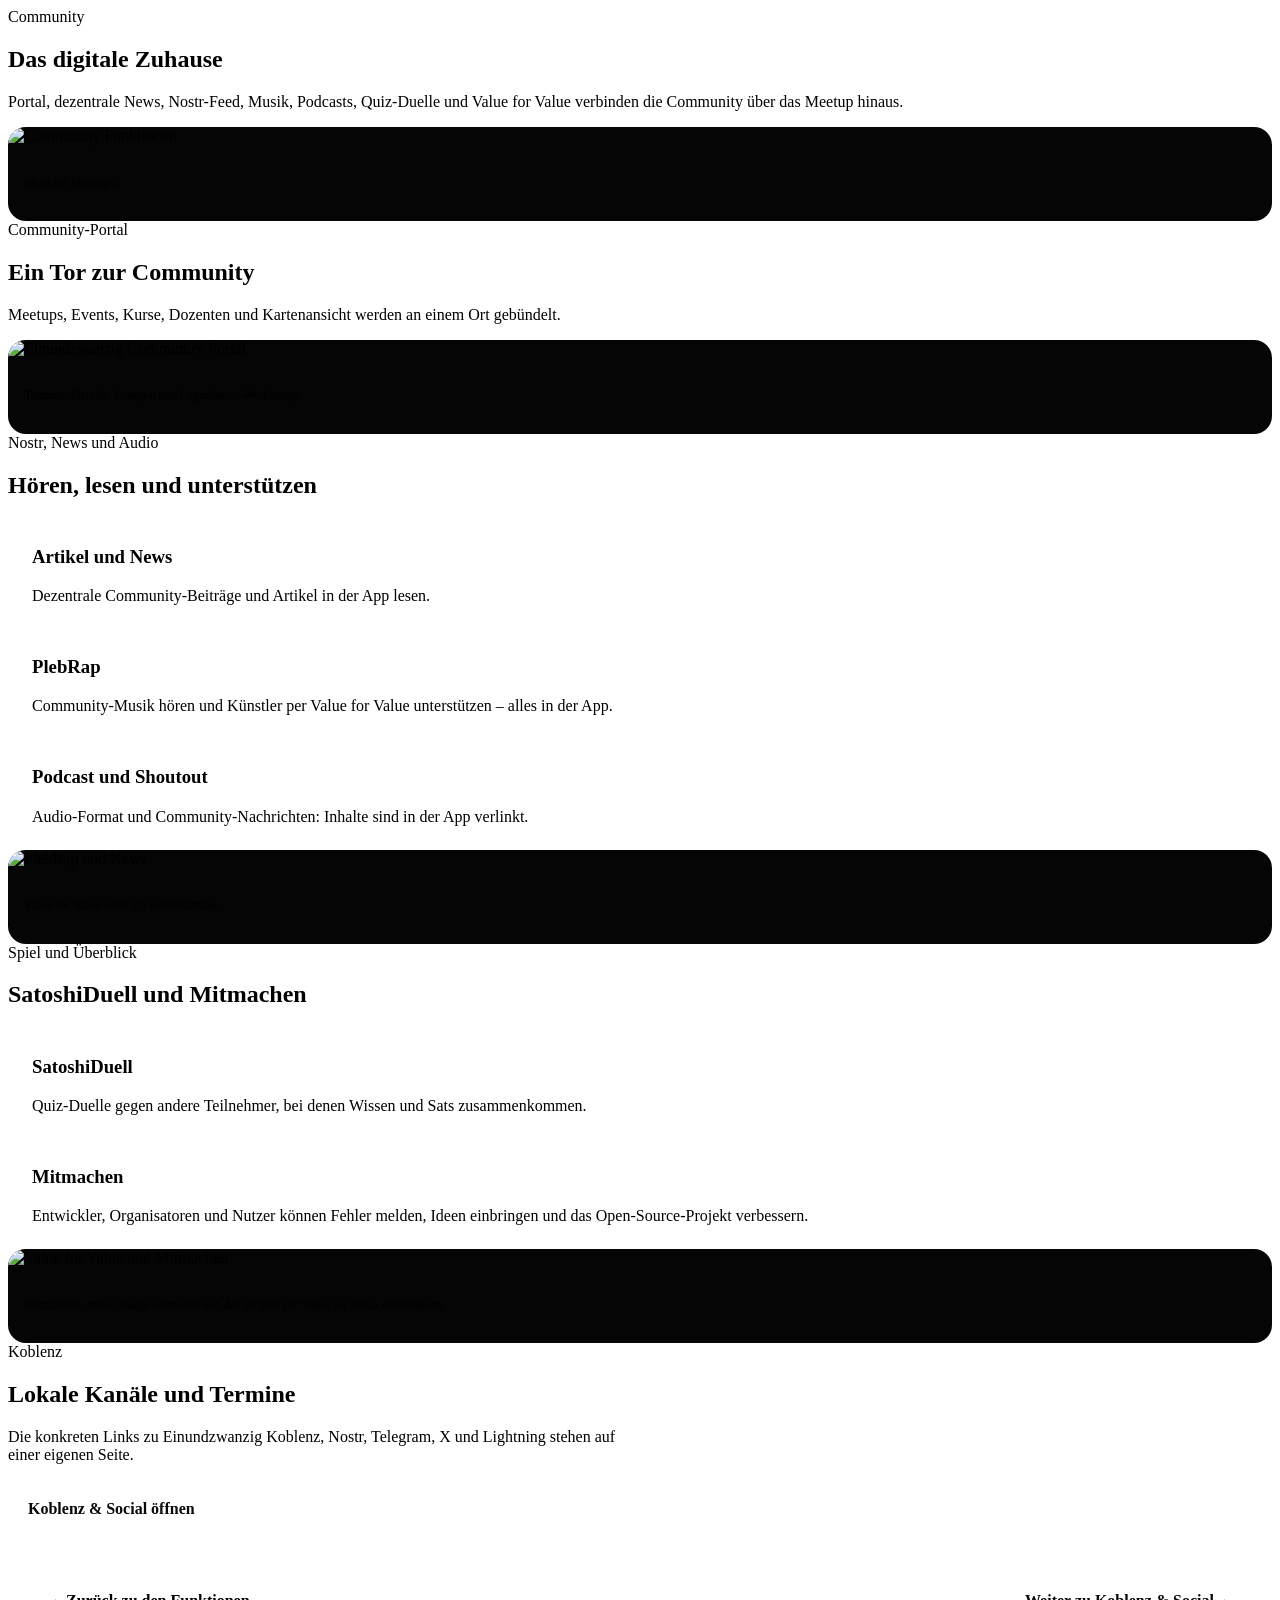
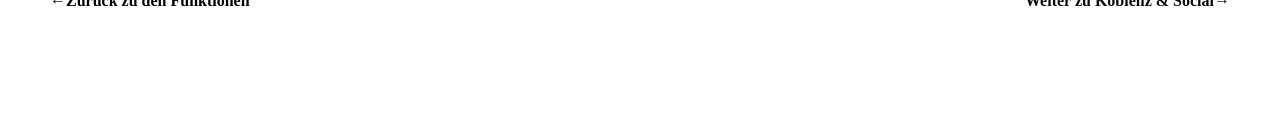
==== community.html @ 4e1bfd4f "Add files via upload" ====
<!DOCTYPE html>

<html data-theme="dark" lang="de">
<head>
<meta charset="utf-8"/>
<meta content="width=device-width, initial-scale=1" name="viewport"/>
<meta content="21Meetup mitentwickeln, Fehler melden, Übersetzungen beitragen und das Open-Source-Projekt unterstützen." name="description"/>
<title>21Meetup – Community</title>
<link href="https://21koblenz.github.io/einundzwanzig-meetup-website/community.html" rel="canonical"/><meta content="website" property="og:type"/><meta content="21Meetup" property="og:site_name"/><meta content="de_DE" property="og:locale"/><meta content="21Meetup – Community" property="og:title"/><meta content="21Meetup mitentwickeln, Fehler melden, Übersetzungen beitragen und das Open-Source-Projekt unterstützen." property="og:description"/><meta content="https://21koblenz.github.io/einundzwanzig-meetup-website/community.html" property="og:url"/><meta content="https://21koblenz.github.io/einundzwanzig-meetup-website/assets/social-preview.jpg" property="og:image"/><meta content="https://21koblenz.github.io/einundzwanzig-meetup-website/assets/social-preview.jpg" property="og:image:secure_url"/><meta content="image/jpeg" property="og:image:type"/><meta content="1200" property="og:image:width"/><meta content="630" property="og:image:height"/><meta content="21Meetup – Meetup-Teilnahme kryptografisch belegbar machen" property="og:image:alt"/><meta content="summary_large_image" name="twitter:card"/><meta content="21Meetup – Community" name="twitter:title"/><meta content="21Meetup mitentwickeln, Fehler melden, Übersetzungen beitragen und das Open-Source-Projekt unterstützen." name="twitter:description"/><meta content="https://21koblenz.github.io/einundzwanzig-meetup-website/assets/social-preview.jpg" name="twitter:image"/><meta content="21Meetup – Meetup-Teilnahme kryptografisch belegbar machen" name="twitter:image:alt"/><link href="css/style.css?v=20260801-nav-layer-fix-1" rel="stylesheet"/>
</head>
<body>
<div data-include="components/nav.html"></div>
<main class="page-shell">
<section class="hero">
<div><div class="eyebrow eyebrow-nostr">Community</div><h1>Das digitale <span>Zuhause</span></h1><p class="lead">Portal, dezentrale News, Nostr-Feed, Musik, Podcasts, Quiz-Duelle und Value for Value verbinden die Community über das Meetup hinaus.</p></div>
<figure class="screen-card"><img alt="Community Funktionen" src="pdf-pages/page-20.png"/><figcaption>Mehr als Meetups.</figcaption></figure>
</section>
<section class="section" id="portal">
<div class="section-head"><div class="eyebrow">Community-Portal</div><h2>Ein Tor zur Community</h2><p>Meetups, Events, Kurse, Dozenten und Kartenansicht werden an einem Ort gebündelt.</p></div>
<figure class="screen-card"><img alt="Einundzwanzig Community Portal" src="pdf-pages/page-17.png"/><figcaption>Termine, Details, Zusagen und Organisator-Werkzeuge.</figcaption></figure>
</section>
<section class="section" id="medien">
<div class="section-head"><div class="eyebrow eyebrow-nostr">Nostr, News und Audio</div><h2>Hören, lesen und unterstützen</h2></div>
<div class="grid-3"><article class="feature-card nostr-card"><h3>Artikel und News</h3><p>Dezentrale Community-Beiträge und Artikel in der App lesen.</p></article><article class="feature-card"><h3>PlebRap</h3><p>Community-Musik hören und Künstler per Value for Value unterstützen – alles in der App.</p></article><article class="feature-card"><h3>Podcast und Shoutout</h3><p>Audio-Format und Community-Nachrichten: Inhalte sind in der App verlinkt.</p></article></div>
<figure class="screen-card"><img alt="PlebRap und News" src="pdf-pages/page-21.png"/><figcaption>Value for Value ohne Zwischenhändler.</figcaption></figure>
</section>
<section class="section" id="duell-widget">
<div class="section-head"><div class="eyebrow">Spiel und Überblick</div><h2>SatoshiDuell und Mitmachen</h2></div>
<div class="grid-2"><article class="feature-card"><h3>SatoshiDuell</h3><p>Quiz-Duelle gegen andere Teilnehmer, bei denen Wissen und Sats zusammenkommen.</p></article><article class="feature-card"><h3>Mitmachen</h3><p>Entwickler, Organisatoren und Nutzer können Fehler melden, Ideen einbringen und das Open-Source-Projekt verbessern.</p></article></div>
<figure class="screen-card"><img alt="Value for Value und Mitmachen" src="pdf-pages/page-28.png"/><figcaption>Mitmachen, erstes Badge sammeln und das Projekt per Value for Value unterstützen.</figcaption></figure>
</section>
<section class="section">
<div class="section-head"><div class="eyebrow">Koblenz</div><h2>Lokale Kanäle und Termine</h2><p>Die konkreten Links zu Einundzwanzig Koblenz, Nostr, Telegram, X und Lightning stehen auf einer eigenen Seite.</p></div>
<div class="card-actions"><a class="btn btn-primary" href="social.html">Koblenz &amp; Social öffnen</a></div>
</section>
<nav aria-label="Seitennavigation" class="page-progress">
<a class="btn btn-secondary" href="funktionen.html"><span aria-hidden="true">←</span> Zurück zu den Funktionen</a>
<a class="btn btn-primary page-progress-next" href="social.html">Weiter zu Koblenz &amp; Social <span aria-hidden="true">→</span></a>
</nav>
</main>
<div data-include="components/footer.html"></div>
<script src="js/config.js"></script>
<script src="js/theme.js"></script>
<script src="js/include.js"></script>
<script src="js/navigation.js"></script>
<script src="js/mempool-ticker.js?v=20260801-nav-layer-fix-1"></script>
<script src="js/footer.js"></script>
<script src="js/hover.js"></script>
<script src="js/scroll-top.js"></script>
</body>
</html>
---- css/style.css ----
/**
 * Zentrale CSS-Datei.
 * Die Reihenfolge der Imports ist wichtig: allgemein -> speziell -> responsive.
 */
@import url("variables.css");
@import url("base.css");
@import url("layout.css");
@import url("navigation.css?v=20260801-nav-layer-fix-1");
@import url("components.css");
@import url("social.css");
@import url("footer.css");
@import url("responsive.css?v=20260801-nav-layer-fix-1");
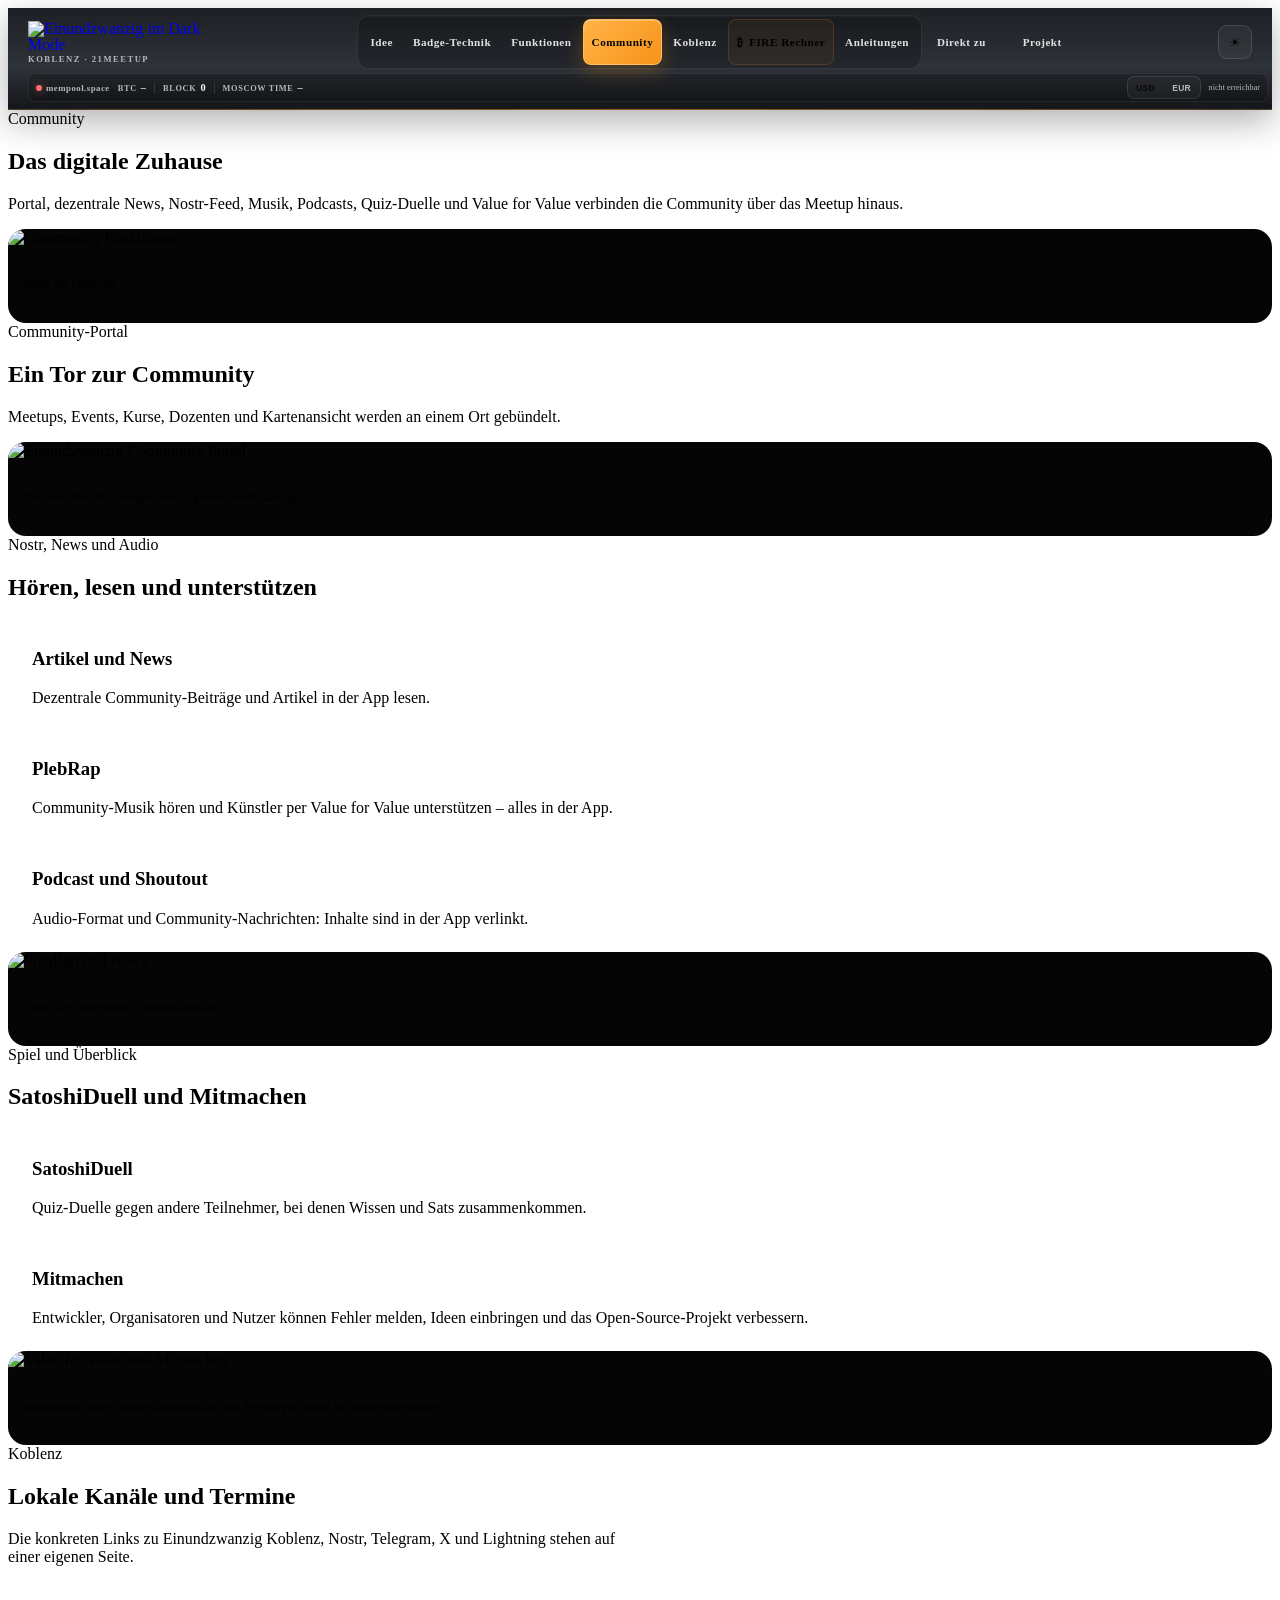
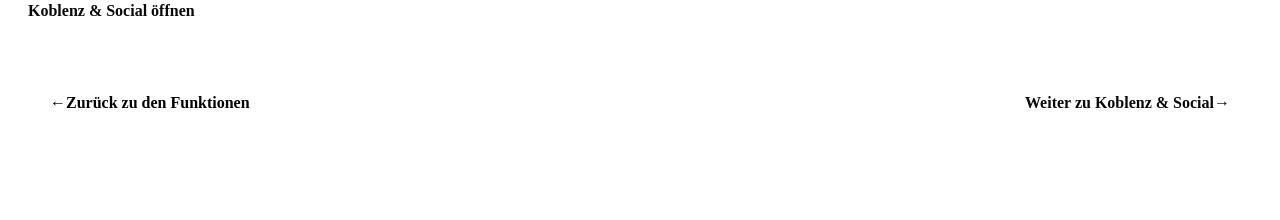
==== commit e4129aae: "Add files via upload" ====
--- a/community.html
+++ b/community.html
@@ -6,10 +6,100 @@
 <meta content="width=device-width, initial-scale=1" name="viewport"/>
 <meta content="21Meetup mitentwickeln, Fehler melden, Übersetzungen beitragen und das Open-Source-Projekt unterstützen." name="description"/>
 <title>21Meetup – Community</title>
-<link href="https://21koblenz.github.io/einundzwanzig-meetup-website/community.html" rel="canonical"/><meta content="website" property="og:type"/><meta content="21Meetup" property="og:site_name"/><meta content="de_DE" property="og:locale"/><meta content="21Meetup – Community" property="og:title"/><meta content="21Meetup mitentwickeln, Fehler melden, Übersetzungen beitragen und das Open-Source-Projekt unterstützen." property="og:description"/><meta content="https://21koblenz.github.io/einundzwanzig-meetup-website/community.html" property="og:url"/><meta content="https://21koblenz.github.io/einundzwanzig-meetup-website/assets/social-preview.jpg" property="og:image"/><meta content="https://21koblenz.github.io/einundzwanzig-meetup-website/assets/social-preview.jpg" property="og:image:secure_url"/><meta content="image/jpeg" property="og:image:type"/><meta content="1200" property="og:image:width"/><meta content="630" property="og:image:height"/><meta content="21Meetup – Meetup-Teilnahme kryptografisch belegbar machen" property="og:image:alt"/><meta content="summary_large_image" name="twitter:card"/><meta content="21Meetup – Community" name="twitter:title"/><meta content="21Meetup mitentwickeln, Fehler melden, Übersetzungen beitragen und das Open-Source-Projekt unterstützen." name="twitter:description"/><meta content="https://21koblenz.github.io/einundzwanzig-meetup-website/assets/social-preview.jpg" name="twitter:image"/><meta content="21Meetup – Meetup-Teilnahme kryptografisch belegbar machen" name="twitter:image:alt"/><link href="css/style.css?v=20260801-nav-layer-fix-1" rel="stylesheet"/>
+<link href="https://21koblenz.github.io/einundzwanzig-meetup-website/community.html" rel="canonical"/><meta content="website" property="og:type"/><meta content="21Meetup" property="og:site_name"/><meta content="de_DE" property="og:locale"/><meta content="21Meetup – Community" property="og:title"/><meta content="21Meetup mitentwickeln, Fehler melden, Übersetzungen beitragen und das Open-Source-Projekt unterstützen." property="og:description"/><meta content="https://21koblenz.github.io/einundzwanzig-meetup-website/community.html" property="og:url"/><meta content="https://21koblenz.github.io/einundzwanzig-meetup-website/assets/social-preview.jpg" property="og:image"/><meta content="https://21koblenz.github.io/einundzwanzig-meetup-website/assets/social-preview.jpg" property="og:image:secure_url"/><meta content="image/jpeg" property="og:image:type"/><meta content="1200" property="og:image:width"/><meta content="630" property="og:image:height"/><meta content="21Meetup – Meetup-Teilnahme kryptografisch belegbar machen" property="og:image:alt"/><meta content="summary_large_image" name="twitter:card"/><meta content="21Meetup – Community" name="twitter:title"/><meta content="21Meetup mitentwickeln, Fehler melden, Übersetzungen beitragen und das Open-Source-Projekt unterstützen." name="twitter:description"/><meta content="https://21koblenz.github.io/einundzwanzig-meetup-website/assets/social-preview.jpg" name="twitter:image"/><meta content="21Meetup – Meetup-Teilnahme kryptografisch belegbar machen" name="twitter:image:alt"/><link href="css/style.css?v=20260802-nav-mempool-fix-2" rel="stylesheet"/>
 </head>
 <body>
-<div data-include="components/nav.html"></div>
+<!-- SHARED_NAV_START source=components/nav.html hash=69f09269a03e -->
+<div class="site-navigation-host" data-nav-source="components/nav.html" data-nav-hash="69f09269a03e">
+<!-- ============================================================
+     GEMEINSAME HAUPTNAVIGATION
+     ============================================================ -->
+<header class="site-header" data-nav-version="20260802-nav-unified-1">
+  <a class="brand brand-banner" href="index.html" aria-label="21Meetup Startseite">
+    <img class="banner-logo banner-logo-dark" src="assets/banner-dark.svg" alt="Einundzwanzig im Dark Mode">
+    <img class="banner-logo banner-logo-light" src="assets/banner-light.svg" alt="Einundzwanzig im Light Mode">
+    <span class="brand-sub">KOBLENZ · 21MEETUP</span>
+  </a>
+
+  <nav class="main-nav" aria-label="Hauptnavigation">
+    <div class="nav-primary" aria-label="Hauptseiten">
+      <a class="page-link" data-page="index.html" href="index.html">Idee</a>
+      <a class="page-link" data-page="technik.html" href="technik.html">Badge-Technik</a>
+      <a class="page-link" data-page="funktionen.html" href="funktionen.html">Funktionen</a>
+      <a class="page-link" data-page="community.html" href="community.html">Community</a>
+      <a class="page-link" data-page="social.html" href="social.html">Koblenz</a>
+      <a class="page-link page-link-tool" data-page="rechner.html" href="rechner.html"><span aria-hidden="true">₿</span> FIRE Rechner</a>
+      <a class="page-link page-link-guide" data-pages="rechner-anleitung.html,lokal-starten.html" href="rechner-anleitung.html">Anleitungen</a>
+    </div>
+
+    <details class="nav-group">
+      <summary>Direkt zu</summary>
+      <div class="nav-dropdown">
+        <a href="index.html#problem">Problem</a>
+        <a href="index.html#loesung">Lösung</a>
+        <a href="technik.html#nfc">NFC</a>
+        <a href="technik.html#rolling-qr">Rolling QR</a>
+        <a href="technik.html#signaturen">Signaturen</a>
+        <a href="technik.html#web-of-trust">Web of Trust</a>
+        <a href="funktionen.html#netzwerk">Netzwerkdaten</a>
+        <a href="funktionen.html#events">Events</a>
+        <a href="rechner.html">₿ FIRE Rechner</a>
+        <a href="rechner-anleitung.html">Rechner-Anleitung</a>
+        <a href="lokal-starten.html">Webseite lokal starten</a>
+      </div>
+    </details>
+
+    <details class="nav-group">
+      <summary>Projekt</summary>
+      <div class="nav-dropdown">
+        <a href="#" id="appDataSourceSettings" hidden>Datenquelle ändern</a>
+        <a href="https://zapstore.dev/apps/space.einundzwanzig.meetup" target="_blank" rel="noopener">App laden</a>
+        <a href="rechner-anleitung.html">Rechner-Anleitung</a>
+        <a href="lokal-starten.html">Webseite lokal starten</a>
+        <a href="https://github.com/louisthecat86/Einundzwanzig-Meetup-App" target="_blank" rel="noopener">GitHub</a>
+        <a href="https://portal.einundzwanzig.space/de/meetup/einundzwanzig-koblenz" target="_blank" rel="noopener">Koblenz-Termine</a>
+      </div>
+    </details>
+  </nav>
+
+  <div class="header-controls">
+    <button class="theme-toggle header-theme-toggle" type="button" aria-label="Dark- oder Light-Mode wechseln" title="Dark- oder Light-Mode wechseln"><span class="theme-icon">☀</span></button>
+    <button class="menu-toggle" type="button" aria-label="Navigation öffnen" aria-expanded="false">☰</button>
+  </div>
+
+
+  <div class="bitcoin-live-strip" id="bitcoinLiveStrip" aria-label="Live Bitcoin-Netzwerkdaten">
+    <span class="live-source" title="Bitcoin-Datenquelle"><span class="live-dot" id="bitcoinLiveDot" aria-hidden="true"></span><span id="liveSourceLabel">Datenquelle</span></span>
+
+    <span class="live-metric live-price">
+      <span class="live-label">BTC</span>
+      <strong id="liveBitcoinPrice">–</strong>
+    </span>
+
+    <span class="live-divider" aria-hidden="true"></span>
+
+    <span class="live-metric">
+      <span class="live-label">Block</span>
+      <strong id="liveBlockHeight">–</strong>
+    </span>
+
+    <span class="live-divider" aria-hidden="true"></span>
+
+    <span class="live-metric live-moscow">
+      <span class="live-label">Moscow Time</span>
+      <strong id="liveMoscowTime">–</strong>
+    </span>
+
+    <div class="live-fiat-switch" role="group" aria-label="Fiatwährung für Bitcoin-Preis und Moscow Time">
+      <button type="button" data-live-fiat="USD" aria-pressed="true">USD</button>
+      <button type="button" data-live-fiat="EUR" aria-pressed="false">EUR</button>
+    </div>
+
+    <span class="live-updated" id="liveUpdated" aria-live="polite">lädt …</span>
+  </div>
+</header>
+</div>
+<!-- SHARED_NAV_END -->
 <main class="page-shell">
 <section class="hero">
 <div><div class="eyebrow eyebrow-nostr">Community</div><h1>Das digitale <span>Zuhause</span></h1><p class="lead">Portal, dezentrale News, Nostr-Feed, Musik, Podcasts, Quiz-Duelle und Value for Value verbinden die Community über das Meetup hinaus.</p></div>
@@ -39,11 +129,11 @@
 </nav>
 </main>
 <div data-include="components/footer.html"></div>
-<script src="js/config.js"></script>
+<script src="js/config.js?v=20260802-nav-mempool-fix-2"></script>
 <script src="js/theme.js"></script>
-<script src="js/include.js"></script>
-<script src="js/navigation.js"></script>
-<script src="js/mempool-ticker.js?v=20260801-nav-layer-fix-1"></script>
+<script src="js/include.js?v=20260802-nav-mempool-fix-2"></script>
+<script src="js/navigation.js?v=20260802-nav-mempool-fix-2"></script>
+<script src="js/mempool-ticker.js?v=20260802-nav-mempool-fix-2"></script>
 <script src="js/footer.js"></script>
 <script src="js/hover.js"></script>
 <script src="js/scroll-top.js"></script>
--- a/css/style.css
+++ b/css/style.css
@@ -5,8 +5,8 @@
 @import url("variables.css");
 @import url("base.css");
 @import url("layout.css");
-@import url("navigation.css?v=20260801-nav-layer-fix-1");
+@import url("navigation.css?v=20260802-nav-mempool-fix-2");
 @import url("components.css");
 @import url("social.css");
 @import url("footer.css");
-@import url("responsive.css?v=20260801-nav-layer-fix-1");
+@import url("responsive.css?v=20260802-nav-mempool-fix-2");
